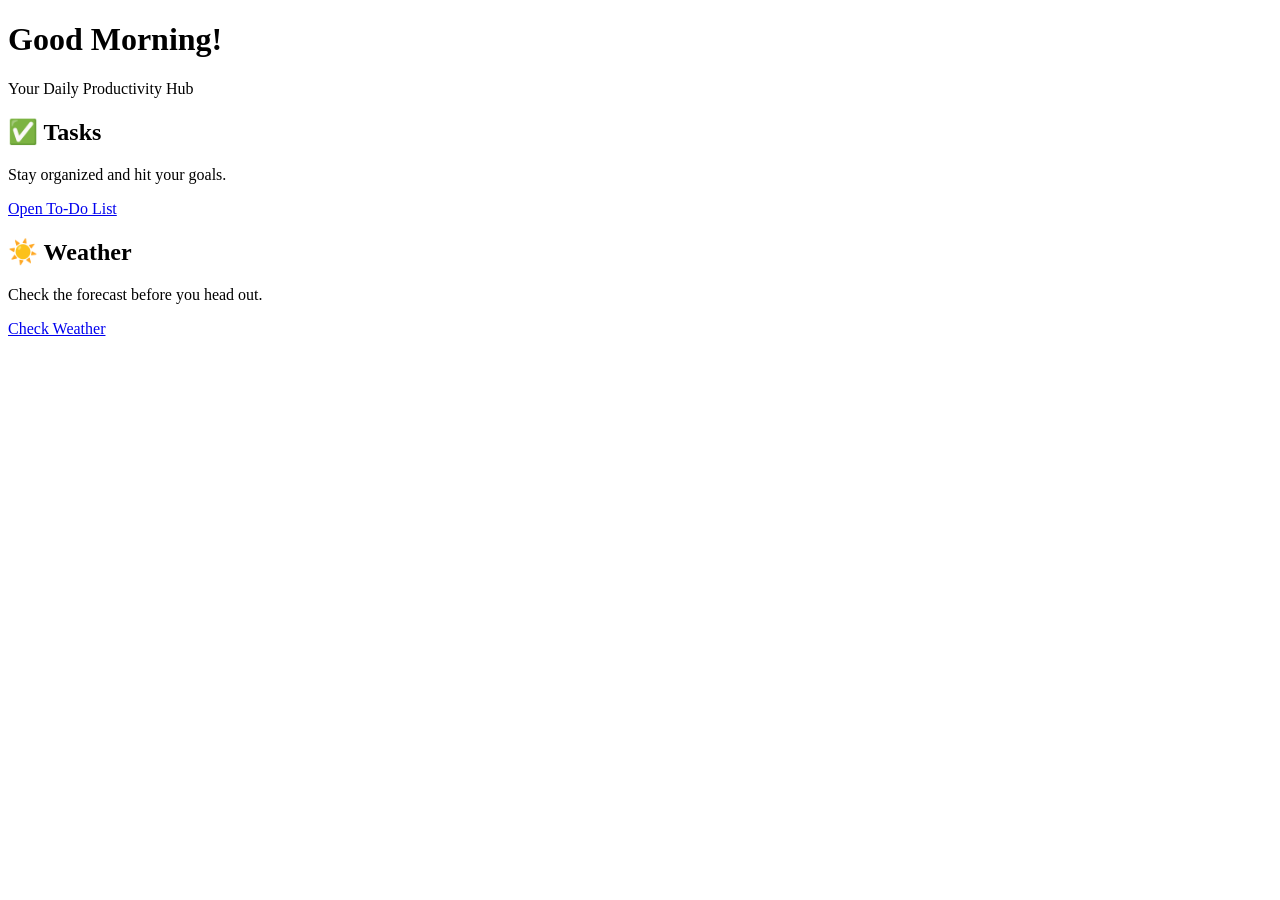
==== index.html @ 49d8ac75 "Initial daily planner setup" ====
<!DOCTYPE html>
<html lang="en">
<head>
    <meta charset="UTF-8">
    <meta name="viewport" content="width=device-width, initial-scale=1.0">
    <title>My Portfolio</title>
    <link rel="stylesheet" href="style.css">
</head>
<body>
    <header>
    <h1>Good Morning!</h1>
    <p>Your Daily Productivity Hub</p>
</header>

<section id="planner-tools">
    <div class="card">
        <h2>✅ Tasks</h2>
        <p>Stay organized and hit your goals.</p>
        <a href="todo-app/todo.html" class="btn">Open To-Do List</a>
    </div>

    <div class="card">
        <h2>☀️ Weather</h2>
        <p>Check the forecast before you head out.</p>
        <a href="weather-app/weather.html" class="btn">Check Weather</a>
    </div>
</section>
</body>
</html>
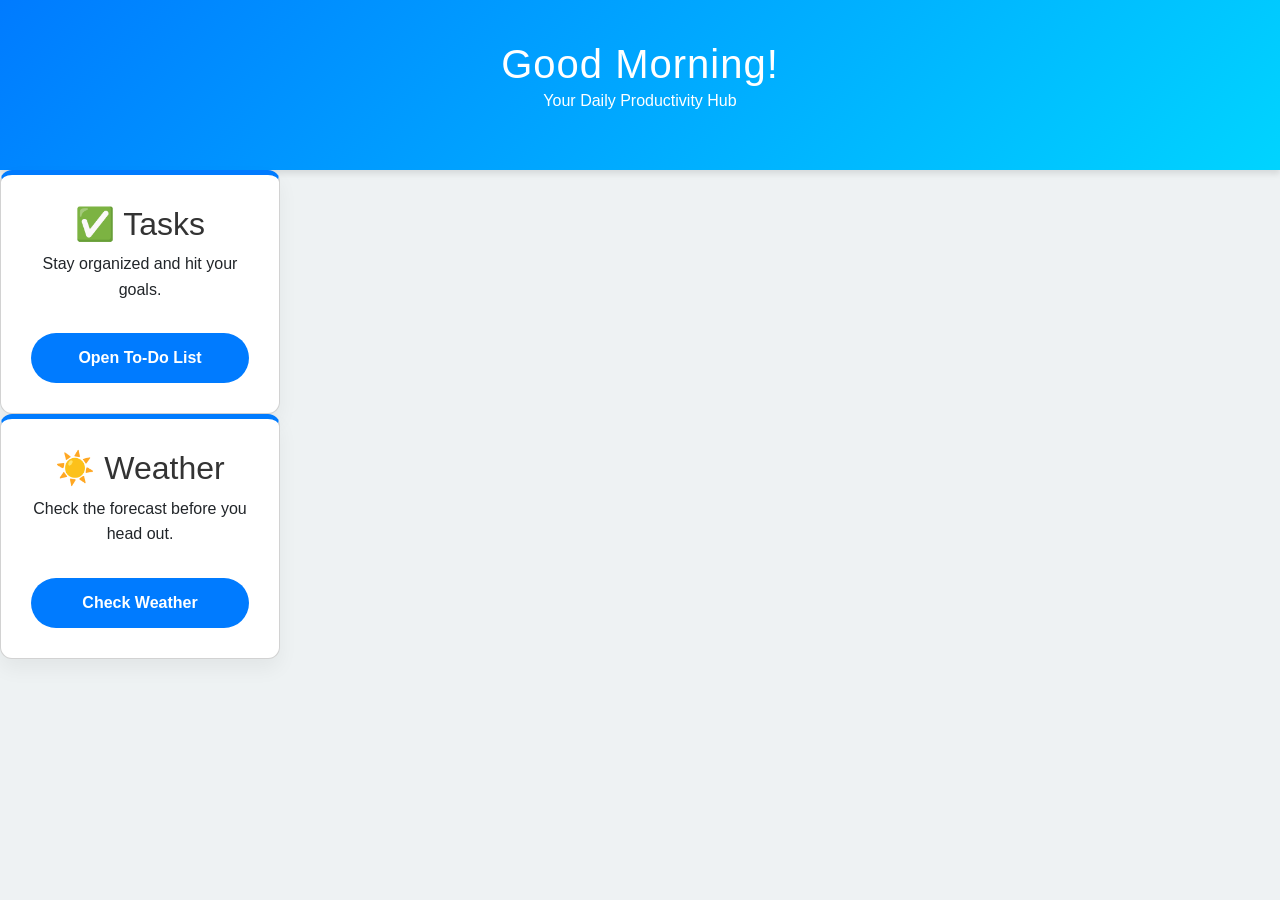
==== commit ded86ff4: "Add Bootstrap link" ====
--- a/index.html
+++ b/index.html
@@ -3,7 +3,8 @@
 <head>
     <meta charset="UTF-8">
     <meta name="viewport" content="width=device-width, initial-scale=1.0">
-    <title>My Portfolio</title>
+    <title>My Daily Planner</title>
+    <link href="https://cdn.jsdelivr.net/npm/bootstrap@5.3.0/dist/css/bootstrap.min.css" rel="stylesheet">
     <link rel="stylesheet" href="style.css">
 </head>
 <body>
@@ -26,4 +27,4 @@
     </div>
 </section>
 </body>
-</html>
+</html>
--- a/style.css
+++ b/style.css
@@ -0,0 +1,94 @@
+/* 1. Global Styles - The Foundation */
+body {
+    font-family: 'Segoe UI', Tahoma, Geneva, Verdana, sans-serif;
+    line-height: 1.6;
+    margin: 0;
+    padding: 0;
+    background-color: #eef2f3; /* Softer, modern background */
+    color: #333;
+}
+
+/* 2. Header - The Welcome Mat */
+header {
+    background: linear-gradient(135deg, #007BFF, #00d4ff); /* Modern gradient */
+    color: #fff;
+    padding: 40px 20px;
+    text-align: center;
+    box-shadow: 0 4px 6px rgba(0,0,0,0.1);
+}
+
+header h1 {
+    margin: 0;
+    font-size: 2.5rem;
+    letter-spacing: 1px;
+}
+
+/* 3. The Dashboard Grid - Main Layout */
+#planner-hub {
+    display: flex;
+    flex-wrap: wrap;
+    justify-content: center;
+    gap: 20px;
+    max-width: 1000px;
+    margin: 40px auto;
+    padding: 0 20px;
+}
+
+/* 4. Project Cards - Your "Apps" */
+.card {
+    background-color: #fff;
+    border-radius: 12px;
+    padding: 30px;
+    width: 280px;
+    text-align: center;
+    box-shadow: 0 10px 20px rgba(0,0,0,0.05);
+    transition: transform 0.3s ease, box-shadow 0.3s ease;
+    border-top: 5px solid #007BFF; /* Accent color on top */
+}
+
+.card:hover {
+    transform: translateY(-10px); /* Lifts the card when hovering */
+    box-shadow: 0 15px 30px rgba(0,0,0,0.1);
+}
+
+.card h2 {
+    color: #333;
+    margin-top: 0;
+}
+
+/* 5. Buttons - Navigation */
+.btn {
+    display: inline-block;
+    padding: 12px 25px;
+    margin-top: 15px;
+    color: #fff;
+    background-color: #007BFF;
+    text-decoration: none;
+    border-radius: 25px; /* Rounder, modern buttons */
+    font-weight: bold;
+    transition: background-color 0.3s ease, transform 0.2s active;
+}
+
+.btn:hover {
+    background-color: #0056b3;
+}
+
+.btn:active {
+    transform: scale(0.95); /* Slight "click" effect */
+}
+
+/* 6. Animations - Entry Effect */
+#planner-hub {
+    animation: slideUp 1s ease-out forwards;
+}
+
+@keyframes slideUp {
+    from {
+        opacity: 0;
+        transform: translateY(30px);
+    }
+    to {
+        opacity: 1;
+        transform: translateY(0);
+    }
+}
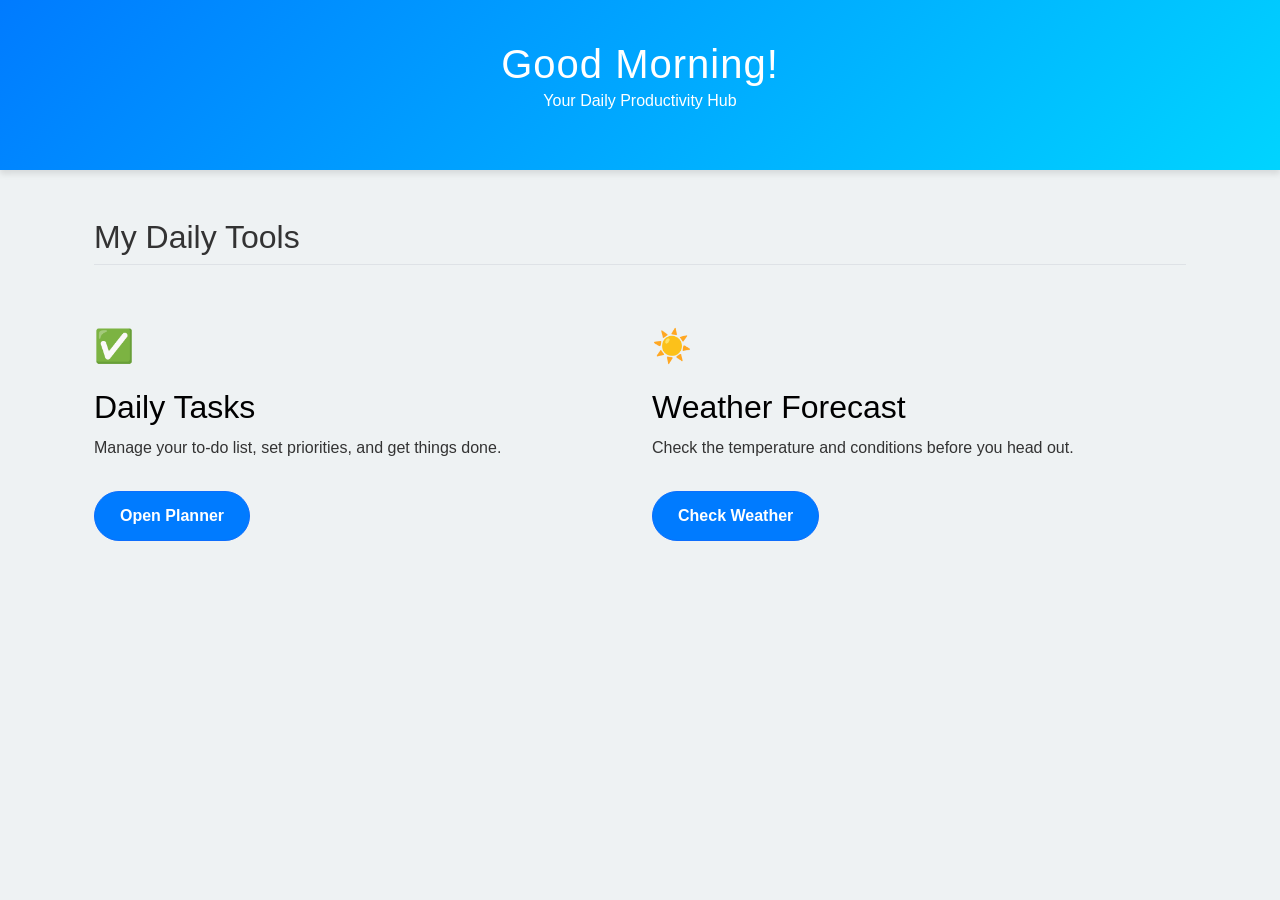
==== commit cfeca16b: "change <section> with  Bootstrap code" ====
--- a/index.html
+++ b/index.html
@@ -14,17 +14,34 @@
 </header>
 
 <section id="planner-tools">
-    <div class="card">
-        <h2>✅ Tasks</h2>
-        <p>Stay organized and hit your goals.</p>
-        <a href="todo-app/todo.html" class="btn">Open To-Do List</a>
+    <div class="container px-4 py-5" id="featured-3">
+    <h2 class="pb-2 border-bottom">My Daily Tools</h2>
+    <div class="row g-4 py-5 row-cols-1 row-cols-lg-2">
+      
+      <div class="feature col">
+        <div class="feature-icon d-inline-flex align-items-center justify-content-center fs-2 mb-3">
+          ✅
+        </div>
+        <h3 class="fs-2 text-body-emphasis">Daily Tasks</h3>
+        <p>Manage your to-do list, set priorities, and get things done.</p>
+        <a href="todo-app/todo.html" class="btn btn-primary">
+          Open Planner
+        </a>
+      </div>
+
+      <div class="feature col">
+        <div class="feature-icon d-inline-flex align-items-center justify-content-center fs-2 mb-3">
+          ☀️
+        </div>
+        <h3 class="fs-2 text-body-emphasis">Weather Forecast</h3>
+        <p>Check the temperature and conditions before you head out.</p>
+        <a href="weather-app/weather.html" class="btn btn-primary">
+          Check Weather
+        </a>
+      </div>
+
     </div>
-
-    <div class="card">
-        <h2>☀️ Weather</h2>
-        <p>Check the forecast before you head out.</p>
-        <a href="weather-app/weather.html" class="btn">Check Weather</a>
-    </div>
+</div>
 </section>
 </body>
 </html>
